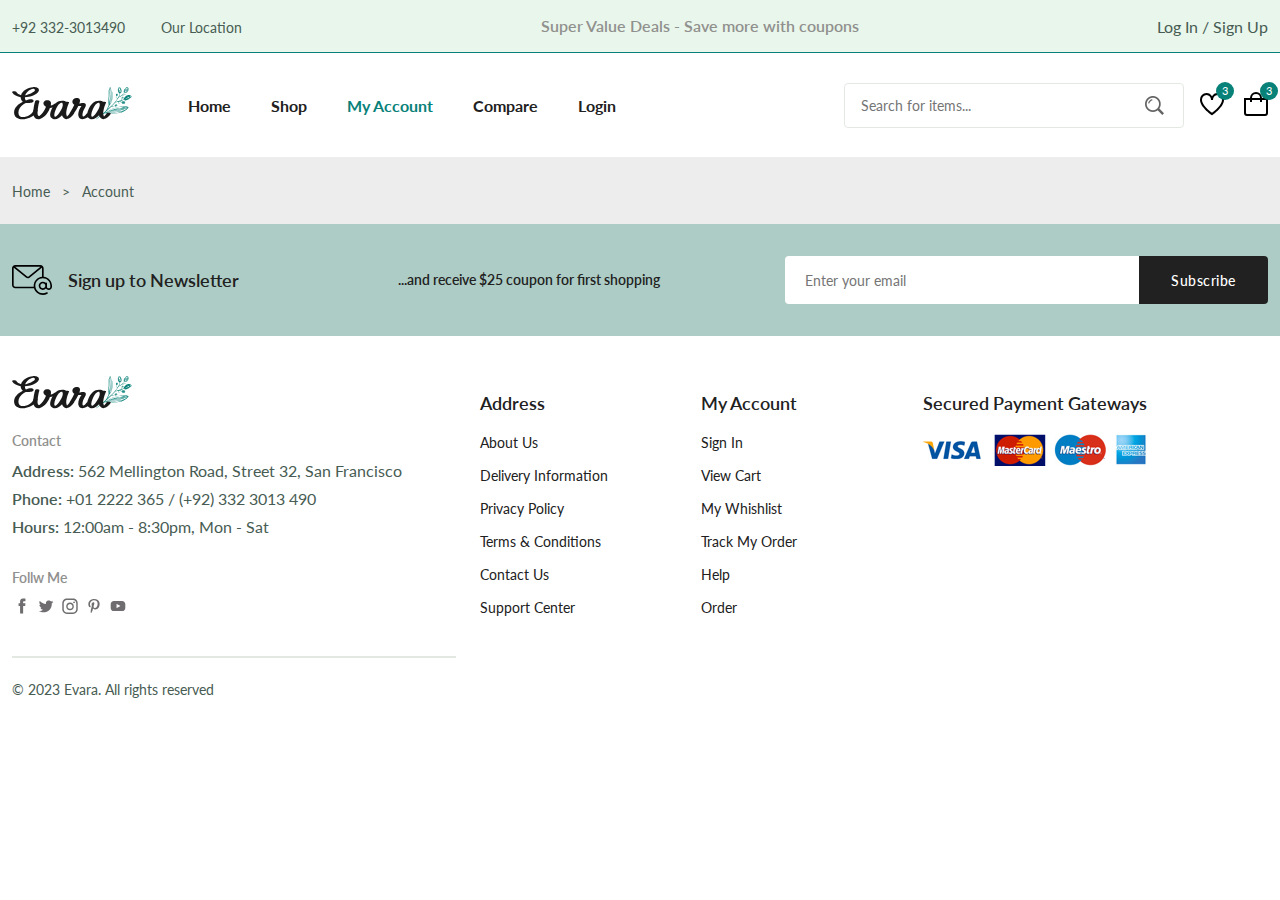
==== accounts.html @ f07fc59c "account html starting design" ====
<!DOCTYPE html>
<html lang="en">
<head>
    <meta charset="UTF-8">
    <meta name="viewport" content="width=device-width, initial-scale=1.0" />

<!--=============== FLATICON ===============-->
<link 
rel='stylesheet' 
href='https://cdn-uicons.flaticon.com/uicons-regular-straight/css/uicons-regular-straight.css' 
/>

<!--=============== SWIPER CSS ===============-->
<link
  rel="stylesheet"
  href="https://cdn.jsdelivr.net/npm/swiper@10/swiper-bundle.min.css"
/>

<!--=============== CSS ===============-->
<link rel="stylesheet" href="assets/css/styles.css" />

    <title>Document</title>
</head>
<body>
    <!--=============== HEADER ===============-->
    <header class="header">
        <div class="header__top">
            <div class="header__container container">
                <div class="header__contact">
                    <span>+92 332-3013490</span>
    
                    <span>Our Location</span>
    
                </div>
    
                <p class="header__alert-news">
                    Super Value Deals - Save more with coupons
                </p>
    
                <a href="login-register.html" class="header__top-action">
                    Log In / Sign Up
                </a>
            </div>
        </div>
    
        <nav class="nav container">
            <a href="index.html" class="nav__logo">
                <img src="assets/img/logo.svg" alt="" class="nav__logo-img">
            </a>
    
            <div class="nav__menu" id="nav-menu">
                <ul class="nav__list">
                    <li class="nav__item">
                        <a href="index.html" class="nav__link">Home</a>
                    </li>
    
                    <li class="nav__item">
                        <a href="shop.html" class="nav__link">Shop</a>
                    </li>
    
                    <li class="nav__item">
                        <a href="accounts.html" class="nav__link active-link">My Account</a>
                    </li>
    
                    <li class="nav__item">
                        <a href="compare.html" class="nav__link">Compare</a>
                    </li>
    
                    <li class="nav__item">
                        <a href="login-register.html" class="nav__link">Login</a>
                    </li>
                </ul>
    
                <div class="header__search">
                    <input 
                    type="text" 
                    placeholder="Search for items..." 
                    class="form__input"
                    />
    
                    <button class="search__btn">
                        <img src="assets/img/search.png" alt="" />
                    </button>
                </div>
            </div>
    
            <div class="header__user-actions">
                <a href="wishlist.html" class="header__action-btn">
                    <img src="assets/img/icon-heart.svg" alt="">
                    <span class="count">3</span>
                </a>
    
                <a href="cart.html" class="header__action-btn">
                    <img src="assets/img/icon-cart.svg" alt="">
                    <span class="count">3</span>
                </a>
            </div>
        </nav>
    </header>

    <!--=============== MAIN ===============-->
    <main class="main">

    <!--=============== BREADCRUMB ===============-->
    <section class="breadcrumb">
        <ul class="breadcrumb__list flex container">
            <li><a href="index.html" class="breadcrumb__link">Home</a></li>
            <li><span class="breadcrumb__link">></span></li>
            <li><span class="breadcrumb__link">Account</span></li>
        </ul>
    </section>

    <!--=============== ACCOUNTS ===============-->
    <section class="accounts"></section>

     <!--=============== NEWLETTER ===============-->
     <section class="newsletter section">
        <div class="newsletter__container container grid">
            <h3 class="newsletter__title flex">
                <img src="assets/img/icon-email.svg" 
                alt="" 
                class="newsletter__icon"
                />
                Sign up to Newsletter
            </h3>
    
            <p class="newsletter__description">
                ...and receive $25 coupon for first shopping
            </p>
    
            <form action="" class="newsletter__form">
                <input type="text" placeholder="Enter your email" 
                class="newsletter__input"
                />
                <button type="submit" class="newsletter__btn">Subscribe</button>
            </form>
        </div>
    </section> 
    </main>

     <!--=============== FOOTER ===============-->
     <footer class="footer container">
        <div class="footer__container grid">
            <div class="footer__content">
                <a href="index.html" class="footer__logo">
                    <img src="assets/img/logo.svg" alt="" class="footer__logo-img">
                </a>
    
                <h4 class="footer__subtitle">Contact</h4>
    
                <p class="footer__description">
                   <span>Address:</span> 562 Mellington Road, Street 32, San Francisco
                </p>
                
                <p class="footer__description">
                    <span>Phone:</span> +01 2222 365 / (+92) 332 3013 490
                 </p>
    
                 <p class="footer__description">
                    <span>Hours:</span> 12:00am - 8:30pm, Mon - Sat 
                 </p>
    
                 <div class="footer__social">
                    <h4 class="footer__subtitle">Follw Me</h4>
    
                    <div class="footer__social-links flex">
                        <a href="">
                            <img src="assets/img/icon-facebook.svg" 
                            alt="" 
                            class="footer__social-icon"
                            />
                        </a>
    
                        <a href="">
                            <img src="assets/img/icon-twitter.svg" 
                            alt="" 
                            class="footer__social-icon"
                            />
                        </a>
    
                        <a href="">
                            <img src="assets/img/icon-instagram.svg" 
                            alt="" 
                            class="footer__social-icon"
                            />
                        </a>
    
                        <a href="">
                            <img src="assets/img/icon-pinterest.svg" 
                            alt="" 
                            class="footer__social-icon"
                            />
                        </a>
    
                        <a href="">
                            <img src="assets/img/icon-youtube.svg" 
                            alt="" 
                            class="footer__social-icon"
                            />
                        </a>
                    </div>
                 </div>
            </div>
    
            <div class="footer__content">
                <h3 class="footer__title">Address</h3>
    
                <ul class="footer__links">
                    <li><a href="" class="footer__link">About Us</a></li>
                    <li><a href="" class="footer__link">Delivery Information</a></li>
                    <li><a href="" class="footer__link">Privacy Policy</a></li>
                    <li><a href="" class="footer__link">Terms & Conditions</a></li>
                    <li><a href="" class="footer__link">Contact Us</a></li>
                    <li><a href="" class="footer__link">Support Center</a></li>
                </ul>
            </div>
    
            <div class="footer__content">
                <h3 class="footer__title">My Account</h3>
    
                <ul class="footer__links">
                    <li><a href="" class="footer__link">Sign In</a></li>
                    <li><a href="" class="footer__link">View Cart</a></li>
                    <li><a href="" class="footer__link">My Whishlist</a></li>
                    <li><a href="" class="footer__link">Track My Order</a></li>
                    <li><a href="" class="footer__link">Help</a></li>
                    <li><a href="" class="footer__link">Order</a></li>
                </ul>
            </div>
    
            <div class="footer__content">
                <h3 class="footer__title">Secured Payment Gateways</h3>
    
                <img src="assets/img/payment-method.png" 
                alt="" 
                class="payment__img"
                />
        </div>
        
        <div class="footer__bottom">
            <p class="copyright">&copy; 2023 Evara. All rights reserved</p>
        </div>
    </footer>

    <!--=============== SWIPER JS ===============-->
<script src="https://cdn.jsdelivr.net/npm/swiper@10/swiper-bundle.min.js"></script>

<!--=============== MAIN JS ===============-->
<script src="assets/js/main.js"></script> 

</body>
</html>
---- assets/css/styles.css ----
/*=============== GOOGLE FONTS ===============*/
@import url('https://fonts.googleapis.com/css2?family=Lato:wght@400;700&family=Spartan:wght@400;500;600;700&display=swap');

/*=============== VARIABLE CSS ===============*/
:root {
    --header-height: 4rem;

   /*=============== Colors ===============*/ 
   /* Color mode HSL(hue, saturation, lightness */
   --first-color: hsl(176, 88%, 27%);
   --first-color-alt: hsl(129, 44%, 94%);
   --second-color: hsl(34, 94%, 87%);
   --title-color: hsl(0, 0%, 13%);
   --text-color: hsl(154, 13%, 32%);
   --text-color-light: hsl(60, 1%, 56%);
   --body-color: hsl(0, 0%, 100%);
   --container-color: hsl(0, 0%, 93%);
   --border-color: hsl(129, 36%, 85%);
   --border-color-alt: hsl(113, 15%, 90%);

   /*=============== font and typography ===============*/ 
   /* .5em = 8px | 1rem = 16 px ... */ 
   --body-font: 'Lato', sans-serif;
   --secont-font: 'Spartan', sans-serif;
   --big-font-size: 3.5rem;
   --h1-font-size: 2.75rem;
   --h2-font-size: 2rem;
   --h3-font-size: 1.75rem;
   --h4-font-size: 1.375rem;
   --large-font-size: 1.125rem;
   --normal-font-size: 1rem;
   --small-font-size: 0.875rem;
   --smaller-font-size: 0.75rem;
   --tiny-font-size: 0.6875rem;

   /*=============== font weight ===============*/ 
   --weight-400: 400;
   --weight-500: 500;
   --weight-600: 600;
   --weight-700: 700;


   /*=============== Transition ===============*/ 
   --transition: cubic-bezier(0, 0, 0.05, 1);
}

/* Responsive typography */
@media screen and (max-width: 1200px) {
    :root {
   --big-font-size: ;
   --h1-font-size: ;
   --h2-font-size: ;
   --h3-font-size: ;
   --h4-font-size: ;
   --large-font-size: ;
   --normal-font-size: ;
   --small-font-size: ;
   --smaller-font-size: ;
   --tiny-font-size: ;
    }
}

/*=============== Base ===============*/
* {
    margin: 0;
    padding: 0;
    box-sizing: border-box;
}

input,
textarea,
body {
    color: var(--text-color);
    font-family: var(--body-font);
    font-size: var(--normal-font-size);
    font-weight: var(--weight-400);
}

body {
    background-color: var(--body-color);
}

h1,h2,h3,h4 {
    font-family: var(--second-color);
    color: var(--title-color);
    font-weight: var(--weight-600);
}

ul {
    list-style: none;
}

a{
    text-decoration: none;
}

p {
    line-height: 1.5rem;
}

img {
    max-width: 100%;
}

button,
textarea,
input{
    background-color: transparent;
    border: none;
    outline: none;
}

table {
    width: 100%;
    border-collapse: collapse;
}

/*=============== Reusable CSS CLASSES ===============*/
.container {
    max-width: 1320px;
    margin-inline: auto;
    padding-inline: 0.75rem;
}

.grid {
    display: grid;
    gap: 1.5rem;
}

.section {
    padding-block: 2rem;
}

.section--lg {
    padding-block: 4rem;
}

.section__title {
    font-size: var(--h4-font-size);
    margin-bottom: 1.5rem;
}

.section__title span {
    color: var(--first-color);
}

.form__input {
    border: 1px solid var(--border-color-alt);
    padding-inline: 1rem;
    height: 45px;
    border-radius: 0.25rem;
    font-size: var(--small-font-size);
}

.new__price {
    color: var(--first-color);
    font-weight: var(--weight-600);
}

.old__price {
    color: var(--text-color-light);
    font-size: var(--small-font-size);
    text-decoration: line-through;
}

.form {
    row-gap: 1rem;
}

.form__group {
    grid-template-columns: repeat(2, 1fr);
    gap: 1rem;
}

.textarea {
    height: 200px;
    padding-block: 1rem;
    resize: none;
}


/*=============== HEADER & NAV ===============*/
.header__top {
    background-color: var(--first-color-alt);
    border-bottom: 1px solid var(--first-color);
    padding-block: 0.875rem;
}

.header__container {
    display: flex;
    align-items: center;
    justify-content: space-between;
}

.header__contact span:first-child {
    margin-right: 2rem;
}

.header__contact span,
.header__alert-news
.header__top-action {
    font-size: var(--small-font-size);
}


.header__alert-news {
    color: var(--text-color-light);
    font-weight: var(--weight-600);
}

.header__top-action {
    color: var(--text-color);
}

.nav,
.nav__menu,
.nav__list,
.header__user-actions {
    display: flex;
    align-items: center;
}

.nav {
 height: calc(var(--header-height) + 2.5rem);
    justify-content: space-between;
    column-gap: 1rem;
}

.nav__logo-img {
    width: 120px;
}

.nav__menu {
   flex-grow: 1;
   margin-left: 2.5rem;
}

.nav__list {
    column-gap: 2.5rem;
    margin-right: auto;
}

.nav__link {
    color: var(--title-color);
    font-weight: var(--weight-700);
    transition: all 0.2s var(--transition);
}

.header__search {
    width: 340px;
    position: relative;
}

.header__search .form__input {
   width: 100%;
}

.search__btn {
    position: absolute;
    top: 24%;
    right: 1.25rem;
    cursor: pointer;
}

.header__user-actions {
    column-gap: 1.25rem;
}

.header__action-btn {
    position: relative;
}

.header__action-btn img {
    width: 24px;
}

.header__action-btn .count {
    position: absolute;
    top: -0.625rem;
    right: -0.625rem;
    background-color: var(--first-color);
    color: var(--body-color);
    height: 18px;
    width: 18px;
    line-height: 18px;
    border-radius: 50%;
    text-align: center;
    font-size: var(--tiny-font-size);
}

/* Active link */
.active-link,
.nav__link:hover {
    color: var(--first-color);
}


/*=============== HOME ===============*/ 
.home__container {
    grid-template-columns: 5fr 7fr;
    align-items: center;
}

.home__subtitle,
.home__description {
    font-size: var(--large-font-size);
}

.home__subtitle {
    font-family: var(--second-font);
    font-weight: var(--weight-600);
    margin-bottom: 1rem;
    display: block;
}

.home__title {
    font-size: var(--h1-font-size);
    font-weight: var(--weight-700);
    line-height: 1.4;
}

.home__title span {
    color: var(--first-color);
    font-size: var(--big-font-size);
}

.home__description {
    margin-block: .5rem 2rem;
}

.home__img {
    justify-self: flex-end;
}

/*=============== BUTTONS ===============*/ 
.btn {
    display: inline-block;
    background-color: var(--first-color);
    border: 2px solid var(--first-color);
    color: var(--body-color);
    padding-inline: 1.75rem;
    height: 49px;
    line-height: 49px;
    border-radius: .25rem;
    font-family: var(--secont-font);
    font-size: var(--small-font-size);
    font-weight: var(--weight-700);
    transition: all 0.4s var(--transition);
}

.btn:hover {
    background-color: transparent;
    color: var(--first-color);
}

.btn--md,
.btn--sm {
    font-family: var(--body-font);
}

.btn--md {
    height: 45px;
    line-height: 42px;
}

.btn--sm {
    height: 40px;
    line-height: 36px;
}

.flex {
    display: flex;
    align-items: center;
    column-gap: 0.5rem;
}

/*=============== CATEGORIES ===============*/ 
.categories {
    overflow: hidden;
}

.category__item {
    text-align: center;
    border: 1px solid var(--border-color);
    padding: 0.625rem 0.625rem 1.25rem;
    border-radius: 1.25rem;
}

.category__img {
    border-radius: 0.75rem;
    margin-bottom: 1.25rem;
}

.category__title {
    color: var(--text-color);
    font-size: var(--small-font-size);
}

/* Swiper class */ 
.swiper {
    overflow: initial;
}

.swiper-button-next::after,
.swiper-button-prev::after {
    content: '';
}

.swiper-button-next,
.swiper-button-prev {
    top: -1.875rem;
    background-color: var(--first-color-alt);
    border: 1px solid var(--border-color);
    width: 30px;
    height: 30px;
    border-radius: 50%;
    color: var(--first-color);
    font-size: var(--tiny-font-size);
}

.swiper-button-prev {
    left: initial;
    right: 2.5rem;
}

.swiper-button-next {
    right: 0;
}

/*=============== PRODUCTS ===============*/
.tab__btns {
    display: flex;
    column-gap: 0.75rem;
    margin-bottom: 2rem;
} 

.tab__btn {
    background-color: var(--container-color);
    color: var(--title-color);
    padding: 1rem 1.25rem 0.875rem;
    border-radius: .25rem;
    font-family: var(--secont-font);
    font-size: var(--small-font-size);
    font-weight: var(--weight-600);
    cursor: pointer;
}

.products__container {
    grid-template-columns: repeat(4, 1fr);
}

.product__item {
    border: 1px solid var(--border-color);
    border-radius: 1.5rem;
    transition: all 0.2s var(--transition);
}

.product__banner {
    padding: 0.625rem 0.75rem 0.75rem;
}

.product__banner,
.product__images {
    position: relative;
}

.product__images {
    display: block;
    overflow: hidden;
    border-radius: 1.25rem;
}

.product__img {
    vertical-align: middle;
    transition: all 1.5s var(--transition);
}

.product__item:hover .product__img {
    transform: scale(1.1);
}

.product__img.hover {
    position: absolute;
    top: 0;
    left: 0;
}

.product__actions {
    position: absolute;
    top: 50%;
    left: 50%;
    transform: translate(-50%, -50%);
    display: flex;
    column-gap: 0.5rem;
    transition: all .2s var(--transition);
}

.action__btn {
    width: 40px;
    height: 40px;
    line-height: 42px;
    text-align: center;
    border-radius: 50%;
    background-color: var(--first-color-alt);
    border: 1px solid var(--border-color);
    color: var(--text-color);
    font-size: var(--small-font-size);
    position: relative;
}

.action__btn::before,
.action__btn::after {
    position: absolute;
    left: 50%;
    transform: translate(-50%);
    transition: all .3s cubic-bezier(0.71, 1.7, 0.77, 1.24);
}

.action__btn::before {
    content: "";
    top: -2px;
    border: .5rem solid transparent;
    border-top-color: var(--first-color);
}

.action__btn::after {
    content: attr(aria-label);
    bottom: 100%;
    background-color: var(--first-color);
    color: var(--body-color);
    font-size: var(--tiny-font-size);
    white-space: nowrap;
    padding-inline: 0.625rem;
    border-radius: 0.25rem;
    line-height: 2.58;
}

.product__badge {
    position: absolute;
    left: 1.25rem;
    top: 1.25rem;
    background-color: var(--first-color);
    color: var(--body-color);
    padding: 0.25rem 0.625rem;
    border-radius: 2.5rem;
    font-size: var(--tiny-font-size);
}

.product__badge.light-pink {
    background-color: hsl(341, 100%, 73%);
}

.product__badge.light-green {
    background-color: hsl(155, 20%, 67%);
}

.product__badge.light-orange {
    background-color: hsl(24, 100%, 73%);
}

.product__badge.light-blue {
    background-color: hsl(202, 53%, 76%);
}

.product__content {
    padding: 0 1.25rem 1.125rem;
    position: relative;
}

.products__category {
    color: var(--text-color-light);
    font-size: var(--smaller-font-size);
}

.product__title {
    font-size: var(--normal-font-size);
    margin-block: 0.75rem 0.5rem;
}

.product__rating {
    color: hsl(42, 100%, 50%);
    font-size: var(--smaller-font-size);
    margin-bottom: 0.75rem;
}

.product__price .new__price {
    font-size: var(--large-font-size);
}

.cart__btn {
    position: absolute;
    bottom: 1.6rem;
    right: 1.25rem;
}

/* Active Tab */
.tab__btn.active-tab {
    color: var(--first-color);
    background-color: var(--second-color);
}

.tab__item:not(.active-tab) {
    display: none;
}

/* Product Hover */
.product__img.hover,
.product__actions,
.action__btn::before,
.action__btn::after,
.product__item:hover .product__img.default {
    opacity: 0;
}

.product__item:hover {
    box-shadow: 0 0 10px hsla(0, 0%, 0%, 0.1);
}

.product__item:hover .product__img.hover,
.product__item:hover .product__actions,
.action__btn:hover::before,
.action__btn:hover::after {
    opacity: 1;
}

.action__btn:hover::before,
.action__btn:hover::after {
    transform: translate(-50%) translateY(-0.5rem);
}

.action__btn:hover {
    background-color: var(--first-color);
    border-color: var(--first-color);
    color: var(--body-color);
}

/*=============== DEALS ===============*/
.deals__container {
    grid-template-columns: repeat(2, 1fr);
}

.deals__item:nth-child(1) {
    background-image: url(../img/deals-1.jpg);
}

.deals__item:nth-child(2) {
    background-image: url(../img/deals-2.png);
}

.deals__item {
    padding: 1rem;
    background-size: cover;
    background-position: center;
    display: flex;
    flex-direction: column;
    row-gap: 1.5rem;
}

.deals__brand {
    color: var(--first-color);
    font-size: var(--h3-font-size);
    margin-bottom: .25rem;
}

.deal__category {
    font-family: var(--secont-font);
    font-size: var(--small-font-size);
}

.deals__title {
    max-width: 240px;
    font-size: var(--large-font-size);
    font-weight: var(--weight-400);
    line-height: 1.3;
}

.deals__price .new__price,
.deals__price .old__price {
    font-size: var(--large-font-size);
}

.deals__price .new__price {
    color: hsl(352, 100%, 60%);
}

.deals__countdown-text {
    margin-bottom: 0.25rem;
}

.countdown {
    display: flex;
    column-gap: 1rem;
}

.countdown__amount {
    position: relative;
}

.countdown__amount::after {
    content: ':';
    color: var(--title-color);
    font-size: var(--large-font-size);
    position: absolute;
    right: -25%;
    top: 20%;
}

.countdown__period {
    background-color: var(--first-color);
    color: var(--body-color);
    width: 60px;
    height: 50px;
    line-height: 50px;
    text-align: center;
    border-radius: .25rem;
    font-size: var(--large-font-size);
    font-weight: var(--weight-600);
    margin-bottom: .5rem;
}

.unit {
    font-size: var(--small-font-size);
    text-align: center;
    display: block;
}

.deals__btn.btn {
    background-color: transparent;
    color: var(--first-color);
}

/*=============== NEW ARRIVAL ===============*/
.new__arrivals {
    overflow: hidden;
}

/*=============== SHOWCASE ===============*/
.showcase__container {
    grid-template-columns: repeat(4, 1fr);
}

.showcase__wrapper .section__title {
    font-size: var(--normal-font-size);
    border-bottom: 1px solid var(--border-color-alt);
    padding-bottom: .75rem;
    margin-bottom: 2rem;
    position: relative;
}

.showcase__wrapper .section__title::before {
    content: '';
    position: absolute;
    left: 0;
    bottom: -1.3px;
    width: 50px;
    height: 2px;
    background-color: var(--first-color);
}

.showcase__item {
    display: flex;
    align-items: center;
    column-gap: 1.5rem;
}

.showcase__item:not(:last-child) {
    margin-bottom: 1.5rem;
}

.showcase__img {
    width: 86px;
}

.showcase__content {
    width: calc(100% - 110px);
}

.showcase__title {
    font-size: var(--small-font-size);
    font-weight: var(--weight-500);
    white-space: nowrap;
    overflow: hidden;
    text-overflow: ellipsis;
    margin-bottom: 0.5rem;
}

/*=============== NEWSLETTER ===============*/
.newsletter {
    background-color: hsl(166, 23%, 74%);
}

.home__newsletter {
    margin-top: 2rem;
}

.newsletter__container {
    grid-template-columns: repeat(2, 3.5fr) 5fr;
    align-items: center;
    column-gap: 3rem;
}

.newsletter__title {
    column-gap: 1rem;
    font-size: var(--large-font-size);
}

.newsletter__icon {
    width: 40px;
}

.newsletter__description {
    color: var(--title-color);
    font-family: var(--second-font);
    font-size: var(--small-font-size);
    font-weight: var(--weight-600);
}

.newsletter__form {
    display: flex;
}

.newsletter__input,
.newsletter__btn {
    font-size: var(--small-font-size);
}

.newsletter__input {
    background-color: var(--body-color);
    padding-inline: 1.25rem;
    width: 100%;
    height: 48px;
    border-radius: 0.25rem 0 0 0.25rem;
}

.newsletter__btn {
    background-color: var(--title-color);
    color: var(--body-color);
    padding-inline: 2rem;
    border-radius: 0 0.25rem 0.25rem 0;
    font-family: var(--second-font);
    font-weight: var(--weight-500);
    letter-spacing: 0.5px;
    cursor: pointer;
    transition: all 0.3s var(--transition);
}

.newsletter__btn:hover {
    background-color: var(--first-color);
}


/*=============== FOOTER ===============*/
.footer__container {
    grid-template-columns: 4.5fr repeat(2, 2fr) 3.5fr;
    padding-block: 2.5rem;
}

.footer__logo-img {
    width: 120px;
}

.footer__subtitle {
    color: var(--text-color-light);
    font-size: var(--small-font-size);
    margin-block: 1.25rem 0.625rem;
}

.footer__description {
    margin-bottom: 0.25rem;
}

.footer__description span {
    font-weight: var(--weight-600);
}

.footer__social .footer__subtitle {
    margin-top: 1.875rem;
}

.footer__social-links {
    column-gap: 0.25rem;
}

.footer__social-icon {
    width: 20px;
    opacity: 0.7;
}

.footer__title {
    font-size: var(--large-font-size);
    margin-block: 1rem 1.25rem;
}

.footer__link {
    color: var(--title-color);
    font-size: var(--small-font-size);
    margin-bottom: 1rem;
    display: block;
    transition: all 0.3s var(--transition);
}

.footer__link:hover {
    color: var(--first-color);
    margin-left: 0.25rem;
}

.footer__bottom{
    display: flex;
    justify-content: space-between;
    padding-block: 1.25rem;
    border-top: 2px solid var(--border-color-alt);
}

.copyright {
    color: var(--normal-font-size);
    font-size: var(--small-font-size);
}

/*=============== BREADCRUMBS ===============*/
.breadcrumb {
    background-color: var(--container-color);
    padding-block: 1.5rem;
}

.breadcrumb__list {
    column-gap: 0.75rem;
}

.breadcrumb__link {
    color: var(--text-color);
    font-size: var(--small-font-size);
}

/*=============== SHOP ===============*/
.total__products {
    margin-bottom: 2.5rem;
}

.total__products span {
    color: var(--first-color);
    font-weight: var(--weight-600);
}

.pagination {
    display: flex;
    column-gap: 0.625rem;
    margin-top: 2.75rem;
}

.pagination__link {
    display: inline-block;
    width: 34px;
    height: 34px;
    line-height: 34px;
    text-align: center;
    border-radius: 1.25rem;
    color: var(--text-color);
    font-size: var(--small-font-size);
    font-weight: var(--weight-700);
    transition: all 0.15s var(--transition);
}

.pagination__link.active,
.pagination__link:hover {
    background-color: var(--first-color);
    color: var(--body-color);
}

.pagination__link.icon {
    border-top-right-radius: 50%;
    border-bottom-right-radius: 50%;
}

/*=============== DETAILS ===============*/
.details__container {
    grid-template-columns: 5.5fr 6.5fr;
}

.details__img {
    margin-bottom: 0.5rem;
}

.details__small-images {
    grid-template-columns: repeat(4, 1fr);
    column-gap: 0.625rem;
}

.details__small-img {
    cursor: pointer;
}

.details__title {
    font-size: var(--h2-font-size);
}

.details__brand {
    font-size: var(--small-font-size);
    margin-block: 1rem;
}

.details__brand span {
    color: var(--first-color);
}

.details__price {
    border-top: 1px solid var(--border-color-alt);
    border-bottom: 1px solid var(--border-color-alt);
    padding-block: 1rem;
    column-gap: 1rem;
}

.details__price .new__price {
    font-size: var(--h2-font-size);
}

.details__price .old__price {
    font-size: var(--normal-font-size);
    font-weight: var(--weight-500);
}

.short__description {
    margin-block: 1rem 2rem;
}

.list__item,
.meta__list {
    font-size: var(--small-font-size);
    margin-bottom: 0.75rem;
}

.details__color,
.details__size {
    column-gap: 0.75rem;
}

.details__color {
    margin-block: 2rem 1.5rem;
}

.details__size {
    margin-bottom: 2.5rem;
}

.details__color-title,
.details__size-title {
    font-size: var(--small-font-size);
    font-weight: var(--weight-600);
}

.color__list,
.size__list {
    display: flex;
    column-gap: 0.25rem;
}

.color__link {
    width: 26px;
    height: 26px;
    border-radius: 50%;
    display: block;
}

.size__link {
    border: 1px solid var(--border-color-alt);
    padding: 0.375rem 0.75rem 0.5rem;
    color: var(--text-color);
    font-size: var(--small-font-size);
}

.size-active {
    background-color: var(--first-color);
    color: var(--body-color);
}

.details__action {
    display: flex;
    column-gap: 0.375rem;
    margin-bottom: 3.25rem;
}

.quantity,
.details__action-btn {
    border: 1px solid var(--border-color-alt);
    font-size: var(--small-font-size);
}

.quantity {
    max-width: 80px;
    padding-block: 0.5rem;
    padding-inline: 1rem 0.5rem;
    border-radius: 0.25rem;
}

.details__action-btn {
    color: var(--text-color);
    line-height: 40px;
    padding-inline: 0.75rem;
}

.details__meta {
    border-top: 1px solid var(--border-color-alt);
    padding-top: 1rem;
}

/*=============== DETAILS INFO & REVIEWS ===============*/
.detail__tabs {
    display: flex;
    column-gap: 1.75rem;
    margin-bottom: 3rem;
}

.detail__tab {
    font-family: var(--secont-font);
    font-size: var(--large-font-size);
    font-weight: var(--weight-600);
    cursor: pointer;
}

.detail__tab.active-tab {
    color: var(--first-color);
}

.details__tab-content:not(.active-tab) {
    display: none;
}

.info__table tr th,
.info__table tr td {
    border: 1px solid var(--border-color-alt);
    padding: 0.625rem 1.25rem;
}

.info__table tr th {
    font-weight: var(--weight-500);
    text-align: left;
}

.info__table tr td {
    color: var(--text-color-light);
}

.reviews__container {
    padding-bottom: 3rem;
    row-gap: 1.25rem;
}

.review__single {
    border-bottom: 1px solid var(--border-color-alt);
    padding-bottom: 1.25rem;
    display: flex;
    align-items: flex-start;
    column-gap: 1.5rem;
}

.review__single:last-child {
    padding-bottom: 3rem;
}

.review__img {
    width: 70px;
    border-radius: 50%;
    margin-bottom: 0.5rem;
}

.review__title {
    font-size: var(--tiny-font-size);
}

.review__data {
    width: calc(100% - 94px);
}

.review__description {
    margin-bottom: 0.5rem;
}

.review__rating {
    color: hsl(42, 100%, 50%);
    margin-bottom: 0.25rem;
}

.review_rating,
.review__date {
    font-size: var(--small-font-size);
}

.review__form-title {
    font-size: var(--large-font-size);
    margin-bottom: 1rem;
}

.rate__product {
    margin-bottom: 2rem;
}

/*=============== CART ===============*/
.table__container {
    overflow-x: auto;
}

.table {
    table-layout: fixed;
    margin-bottom: 2rem;
}

.table tr {
    border-top: 1px solid var(--border-color-alt);
}

.table tr:last-child {
    border-bottom: 1px solid var(--border-color-alt);
}

.table tr th:nth-child(1),
.table tr td:nth-child(1) {
    width: 216px;
}

.table tr th:nth-child(2),
.table tr td:nth-child(2) {
    width: 400px;
}

.table tr th:nth-child(3),
.table tr td:nth-child(3) {
    width: 108px;
}

.table tr th:nth-child(4),
.table tr td:nth-child(4) {
    width: 220px;
}

.table tr th:nth-child(5),
.table tr td:nth-child(5) {
    width: 200px;
}

.table tr th:nth-child(6),
.table tr td:nth-child(6) {
    width: 152px;
}

.table__img {
    width: 80px;
}

.table tr th,
.table tr td {
    padding: 0.5rem;
    text-align: center;
}

.table__title,
.table__description,
.table__price,
.table__subtotal,
.table__trash,
.table__stock {
    font-size: var(--small-font-size);
}

.table__title,
.table__stock {
    color: var(--first-color);
}

.table__description {
    max-width: 250px;
    margin-inline: auto;
}

.table__trash {
    color: var(--text-color-light);
}

.cart__actions {
    display: flex;
    justify-content: flex-end;
    gap: 0.75rem;
    margin-top: 1.5rem;
}

.divider {
    position: relative;
    text-align: center;
    margin-block: 3rem;
}

.divider::before {
    content: "";
    position: absolute;
    top: 50%;
    left: 0;
    width: 100%;
    border-top: 2px solid var(--border-color-alt);
}

.divider i {
    color: var(--text-color-light);
    background-color: var(--body-color);
    font-size: 1.25rem;
    padding-inline: 1.25rem;
    position: relative;
    z-index: 10;
}

.cart__group {
    grid-template-columns: repeat(2, 1fr);
    align-items: flex-start;
}

.cart__shipping .section__title,
.cart__coupon .section__title,
.cart__total .section__title {
    font-size: var(--large-font-size);
    margin-bottom: 1rem;
}

.cart__coupon {
    margin-top: 3rem;
}

.coupon__form .form__group {
    align-items: center;
}

.cart__total {
    border: 1px solid var(--border-color-alt);
    border-radius: 0.25rem;
    padding: 1.75rem;
}

.cart__total-table {
    margin-bottom: 1rem;
}

.cart__total tr td {
    border: 1px solid var(--border-color-alt);
    padding: 0.75rem 0.5rem;
    width: 50%;
}

.cart__total-title {
    font-size: var(--small-font-size);
}

.cart__total-price {
    color: var(--first-color);
    font-size: var(--weight-700);
}

.cart__total .btn {
    display: inline-flex;
}

/*=============== CART OTHERS ===============*/

/*=============== WISHLIST ===============*/

/*=============== CHECKOUT ===============*/
.checkout__container{
    grid-template-columns: repeat(2, 1fr);
}

.checkout__group:nth-child(2) {
    border: 1px solid var(--border-color-alt);
    padding: 2rem;
    border-radius: 0.5rem;
}

.checkout__group .section__title {
    font-size: var(--large-font-size);
}

.checkout__title {
    font-size: var(--small-font-size);
}

.order__table tr th,
.order__table tr td {
    border: 1px solid var(--border-color-alt);
    padding: 0.5rem;
    text-align: center;
}

.order__table tr th {
    color: var(--title-color);
    font-size: var(--small-font-size);
}

.order__img {
    width: 80px;
}

.table__quantity,
.order__subtitle {
    font-size: var(--small-font-size);
}

.order__grand-total {
    color: var(--first-color);
    font-size: var(--large-font-size);
    font-weight: var(--weight-700);
}

.payment__methods {
    margin-block: 2.5rem 2.75rem;
}

.payment__title {
    margin-bottom: 1.5rem;
}

.payment__option {
    margin-bottom: 1rem;
}

.payment__input {
    accent-color: var(--first-color);
}

.payment__label {
    font-size: var(--small-font-size);
}

/*=============== COMPARE ===============*/
.compare__table tr th,
.compare__table tr td {
    padding: 0.5rem;
    border: 1px solid var(--border-color-alt);
}

.compare__table tr th {
    color: var(--text-color-light);
    font-size: var(--small-font-size);
}

.compare__table tr td {
    text-align: center;
}

.compare__colors {
    justify-content: center;
}

.table__weight,
.table__dimension {
    font-size: var(--small-font-size);
}

/*=============== LOGIN & REGISTER ===============*/
.login-register__container {
    grid-template-columns: repeat(2, 1fr);
    align-items: flex-start;
}

.login,
.register {
    border: 1px solid var(--border-color-alt);
    padding: 2rem;
    border-radius: 0.5rem;
}

/*=============== ACCOUNTS ===============*/

/*=============== BREAKPOINTS ===============*/
/* FOR Large Devices */
@media screen and (max-width: 1400px) {

}

@media screen and (max-width: 1200px) {
    
}

/* FOR Medium Devices */
@media screen and (max-width: 992px) {

}

@media screen and (max-width: 768px) {

}

/* FOR Small Devices */
@media screen and (max-width: 640px) {
    
}
    :root {
       --big-font-size:
       --h1-font-size: 
       --h2-font-size: 
       --h3-font-size: 
       --h4-font-size: 
       --large-font-size: 
       --normal-font-size:
       --small-font-size:
       --smaller-font-size:
       --tiny-font-size:    
    }
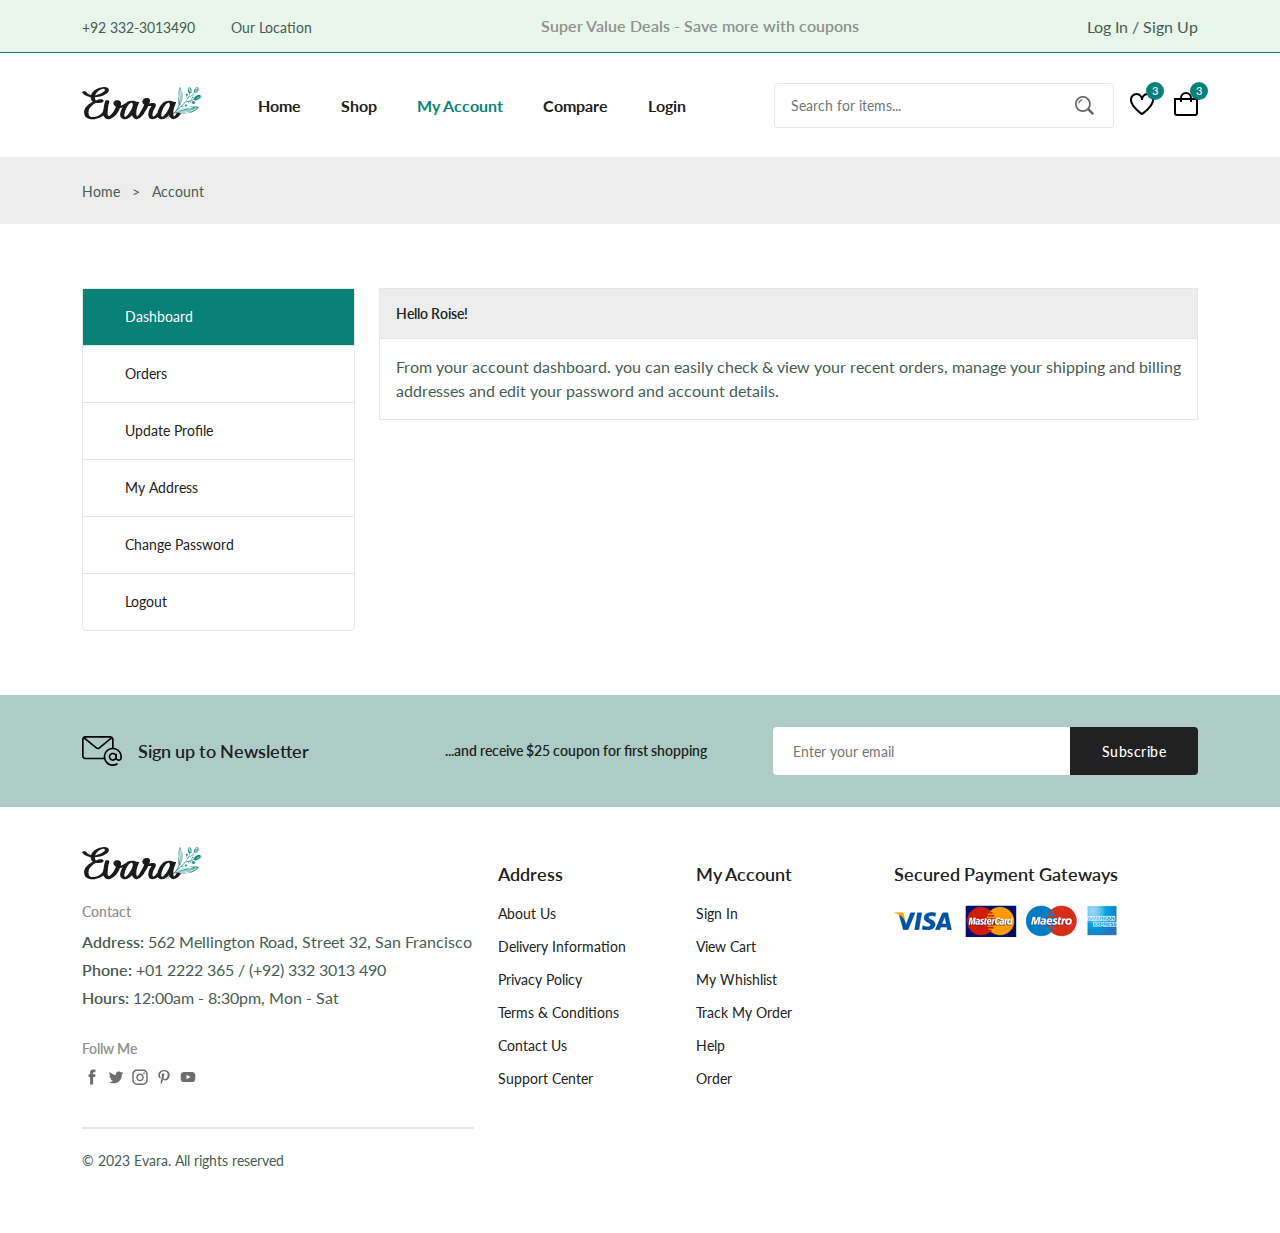
==== commit 9672851a: "complete style home till login page create" ====
--- a/accounts.html
+++ b/accounts.html
@@ -111,7 +111,147 @@
     </section>
 
     <!--=============== ACCOUNTS ===============-->
-    <section class="accounts"></section>
+    <section class="accounts section--lg">
+        <div class="accounts__container container grid">
+            <div class="account__tabs">
+                <p class="account__tab active-tab" data-target="#dashboard">
+                    <i class="fi fi-rs-settings-sliders"></i> Dashboard
+                </p>
+
+                <p class="account__tab" data-target="#orders">
+                    <i class="fi fi-rs-shopping-bag"></i> Orders
+                </p>
+
+                <p class="account__tab" data-target="#update-profile">
+                    <i class="fi fi-rs-user"></i> Update Profile
+                </p>
+
+                <p class="account__tab" data-target="#address">
+                    <i class="fi fi-rs-marker"></i> My Address
+                </p>
+
+                <p class="account__tab" data-target="#change-password">
+                    <i class="fi fi-rs-user"></i> Change Password
+                </p>
+
+                <p class="account__tab">
+                    <i class="fi fi-rs-exit"></i> Logout
+                </p>
+            </div>
+
+            <div class="tabs__content">
+                <div class="tab__content active-tab" content id="dashboard">
+                    <h3 class="tab__header">Hello Roise!</h3>
+
+                    <div class="tab__body">
+                        <p class="tab__description">
+                            From your account dashboard. you can easily check & view your recent orders, 
+                            manage your shipping and billing addresses and edit your password and account 
+                            details.
+                        </p>
+                    </div>
+                </div>
+
+                <div class="tab__content" content id="orders">
+                    <h3 class="tab__header">Your Orders</h3>
+
+                    <div class="tab__body">
+                        <table class="placed__order-table">
+                            <tr>
+                                <th>Orders</th>
+                                <th>Date</th>
+                                <th>Status</th>
+                                <th>Total</th>
+                                <th>Actions</th>
+                            </tr>
+
+                            <tr>
+                                <td>#1357</td>
+                                <td>March 25, 2020</td>
+                                <td>Processing</td>
+                                <td>$125.00</td>
+                                <td><a href="#" class="view__order">View</a></td>
+                            </tr>
+
+                            <tr>
+                                <td>#2468</td>
+                                <td>June 29, 2020</td>
+                                <td>Completed</td>
+                                <td>$364.00</td>
+                                <td><a href="#" class="view__order">View</a></td>
+                            </tr>
+
+                            <tr>
+                                <td>#2366</td>
+                                <td>August 02, 2020</td>
+                                <td>Completed</td>
+                                <td>$280.00</td>
+                                <td><a href="#" class="view__order">View</a></td>
+                            </tr>
+                        </table>
+                    </div>
+                </div>
+
+                <div class="tab__content" content id="update-profile">
+                    <h3 class="tab__header">Update Profile</h3>
+
+                    <div class="tab__body">
+                        <form action="" class="form grid">
+                            <input type="text" placeholder="Username" 
+                            class="form__input"
+                            />
+
+                            <div class="form__btn">
+                                <button class="btn btn--md">Save</button>
+                            </div>
+                        </form>
+                    </div>
+                </div>
+
+                <div class="tab__content" content id="address">
+                    <h3 class="tab__header">Shipping Address</h3>
+
+                    <div class="tab__body">
+                        <address class="address">
+                            3522 Interstate <br /> 
+                            75 Business Spur, <br /> 
+                            Sault Ste. <br />
+                            Marie, MI 49783
+                        </address>
+                        <p class="city">New York</p>
+                        <a href="" class="edit">Edit</a>
+                    </div>
+                </div>
+
+                <div class="tab__content" content id="change-password">
+                    <h3 class="tab__header">Change Password</h3>
+
+                    <div class="tab__body">
+                        <form action="" class="form grid">
+                            <input type="password" 
+                            placeholder="Current Password" 
+                            class="form__input"
+                            />
+
+                            <input type="password" 
+                            placeholder="New Password" 
+                            class="form__input"
+                            />
+
+                            <input type="password" 
+                            placeholder="Confirm Password" 
+                            class="form__input"
+                            />
+
+                            <div class="form__btn">
+                                <button class="btn btn--md">Save</button>
+                            </div>
+                        </form>
+                    </div>
+                </div>
+            </div>
+        </div>
+    </section>
 
      <!--=============== NEWLETTER ===============-->
      <section class="newsletter section">
--- a/assets/css/styles.css
+++ b/assets/css/styles.css
@@ -47,16 +47,16 @@
 /* Responsive typography */
 @media screen and (max-width: 1200px) {
     :root {
-   --big-font-size: ;
-   --h1-font-size: ;
-   --h2-font-size: ;
-   --h3-font-size: ;
-   --h4-font-size: ;
-   --large-font-size: ;
-   --normal-font-size: ;
-   --small-font-size: ;
-   --smaller-font-size: ;
-   --tiny-font-size: ;
+   --big-font-size: 2.25rem;
+   --h1-font-size: 2rem;
+   --h2-font-size: 1.375rem;
+   --h3-font-size: 1.25rem;
+   --h4-font-size: 1.125rem;
+   --large-font-size: 1rem;
+   --normal-font-size: 0.9375rem;
+   --small-font-size: 0.8125rem;
+   --smaller-font-size: 0.6875rem;
+   --tiny-font-size: 0.625rem;
     }
 }
 
@@ -288,6 +288,11 @@
     font-size: var(--tiny-font-size);
 }
 
+.nav__menu-top,
+.nav__toggle {
+    display: none;
+}
+
 /* Active link */
 .active-link,
 .nav__link:hover {
@@ -813,6 +818,7 @@
     font-family: var(--second-font);
     font-size: var(--small-font-size);
     font-weight: var(--weight-600);
+    text-align: center;
 }
 
 .newsletter__form {
@@ -1463,15 +1469,244 @@
 }
 
 /*=============== ACCOUNTS ===============*/
+.accounts__container {
+    grid-template-columns: 4fr 8fr;
+}
+
+.account__tabs {
+    border: 1px solid var(--border-color-alt);
+    border-radius: 0.25rem;
+}
+
+.account__tab {
+    padding: 1rem 2rem;
+    color: var(--title-color);
+    font-size: var(--small-font-size);
+    display: flex;
+    align-items: center;
+    column-gap: 0.625rem;
+    cursor: pointer;
+}
+
+.account__tab.active-tab {
+    background-color: var(--first-color);
+    color: var(--body-color);
+}
+
+.account__tab:not(:last-child) {
+    border-bottom: 1px solid var(--border-color-alt);
+}
+
+.tab__content:not(.active-tab) {
+    display: none;
+}
+
+.tab__content {
+    border: 1px solid var(--border-color-alt);
+}
+
+.tab__header {
+    background-color: var(--container-color);
+    border-bottom: 1px solid var(--border-color-alt);
+    padding: 1rem;
+    font-size: var(--small-font-size);
+}
+
+.tab__body {
+    padding: 1rem;
+}
+
+.placed__order-table tr th {
+    color: var(--title-color);
+    text-align: left;
+}
+
+.placed__order-table tr th,
+.placed__order-table tr td {
+    border: 1px solid var(--border-color-alt);
+    padding: 0.5rem;
+    font-size: var(--small-font-size);
+}
+
+.view__order,
+.edit {
+    color: var(--first-color);
+}
+
+.address {
+    font-style: normal;
+    font-size: var(--small-font-size);
+    line-height: 1.5rem;
+}
+
+.city {
+    margin-bottom: 0.25rem;
+}
+
+.edit {
+    font-size: var(--small-font-size);
+}
 
 /*=============== BREAKPOINTS ===============*/
 /* FOR Large Devices */
 @media screen and (max-width: 1400px) {
-
+    .container {
+        max-width: 1140px;
+    }
+    
+    .products__container,
+    .showcase__container {
+        grid-template-columns: repeat(3, 1fr);
+    }
+
+    .accounts__container {
+        grid-template-columns: 3fr 9fr;
+    }
 }
 
 @media screen and (max-width: 1200px) {
-    
+    .container {
+        max-width: 960px;
+    }
+
+    .header__top {
+        display: none;
+    }
+
+    .nav {
+        height: calc(var(--header-height)+1.5rem);
+    }
+
+    .nav__logo-img {
+        width: 116px;
+    }
+
+    .nav__menu {
+        position: fixed;
+        right: -100%;
+        top: 0;
+        max-width: 400px;
+        width: 100%;
+        height: 100%;
+        padding: 1.25rem 2rem;
+        background-color: var(--body-color);
+        z-index: 100;
+        flex-direction: column;
+        align-items: flex-start;
+        row-gap: 2rem;
+        box-shadow: 0 0 15px hsla(0, 0%, 0%, 0.1);
+    }
+
+    .nav__list {
+        order: 1;
+        flex-direction: column;
+        align-items: flex-start;
+        row-gap: 1.5rem;
+    }
+
+    .nav__link {
+        font-size: var(--large-font-size);
+    }
+
+    .header__search .form__input {
+        border-color: var(--first-color);
+    }
+
+    .nav__menu-top,
+    .nav__toggle {
+        display: flex;
+    }
+
+    .nav__menu-top {
+        align-items: center;
+        justify-content: space-between;
+        width: 100%;
+        margin-bottom: 1.25rem;
+    }
+
+    .nav__menu-logo img {
+        width: 100px;
+    }
+
+    .nav__close {
+        font-size: var(--h2-font-size);
+        line-height: 1rem;
+    }
+
+    .header__action-btn img {
+        width: 21px;
+    }
+
+    .home__container {
+        grid-template-columns: 5.5fr 6.5fr;
+    }
+
+    .countdown {
+        column-gap: 1rem;
+    }
+
+    .countdown__period {
+        width: 36px;
+        height: 36px;
+        line-height: 36px;
+    }
+
+    .countdown__amount::after {
+        right: -30%;
+        top: 14%;
+    }
+
+    .swiper-button-next,
+    .swiper-button-prev {
+        top: -28px;
+        width: 26px;
+        height: 36px;
+    }
+
+    .swiper-button-prev {
+        right: 36px;
+    }
+
+    .account__tab {
+        padding: 0.75rem 1rem;
+    }
+
+    .checkout__group:nth-child(2) {
+        padding: 1.5rem;
+    }
+
+    .details__brand {
+        margin-block: 0.75rem;
+    }
+
+    .details__price {
+        padding-block: 0.75rem;
+    }
+
+    .short__description {
+        margin-bottom: 1.5rem;
+    }
+
+    .details__color {
+        margin-block: 1.75rem 1.25rem;
+    }
+
+    .details__size {
+        margin-bottom: 2.25rem;
+    }
+
+    .color__link {
+        width: 22px;
+        height: 22px;
+    }
+
+    .size__link {
+        padding: 0.375rem 0.625rem;
+    }
+
+    .details__action {
+        margin-bottom: 2.75rem;
+    }
 }
 
 /* FOR Medium Devices */
@@ -1484,19 +1719,12 @@
 }
 
 /* FOR Small Devices */
-@media screen and (max-width: 640px) {
+@media screen and (max-width: 576px) {
     
 }
-    :root {
-       --big-font-size:
-       --h1-font-size: 
-       --h2-font-size: 
-       --h3-font-size: 
-       --h4-font-size: 
-       --large-font-size: 
-       --normal-font-size:
-       --small-font-size:
-       --smaller-font-size:
-       --tiny-font-size:    
-    }
-
+
+@media screen and (max-width: 350px) {
+    
+}
+    
+
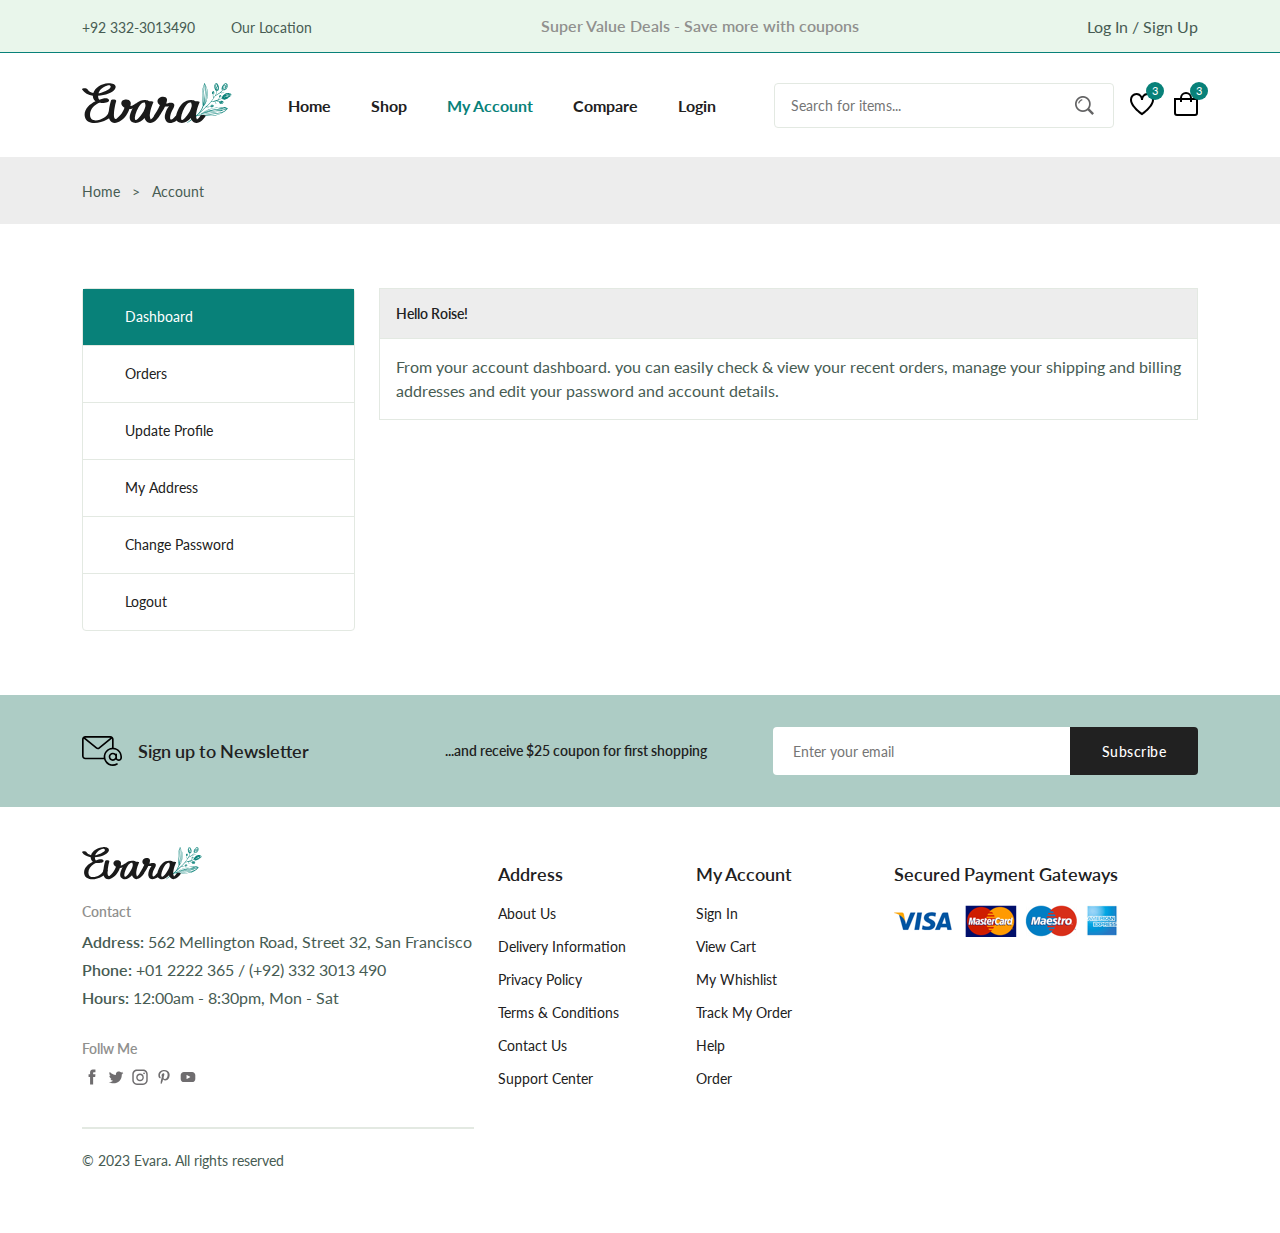
==== commit 63e22d12: "ckect it out" ====
--- a/accounts.html
+++ b/accounts.html
@@ -19,7 +19,7 @@
 <!--=============== CSS ===============-->
 <link rel="stylesheet" href="assets/css/styles.css" />
 
-    <title>Document</title>
+    <title>E-commerce website</title>
 </head>
 <body>
     <!--=============== HEADER ===============-->
--- a/assets/css/styles.css
+++ b/assets/css/styles.css
@@ -221,13 +221,13 @@
 }
 
 .nav {
- height: calc(var(--header-height) + 2.5rem);
+    height: calc(var(--header-height) + 2.5rem);
     justify-content: space-between;
     column-gap: 1rem;
 }
 
 .nav__logo-img {
-    width: 120px;
+    width: 150px;
 }
 
 .nav__menu {
@@ -435,7 +435,8 @@
 /*=============== PRODUCTS ===============*/
 .tab__btns {
     display: flex;
-    column-gap: 0.75rem;
+    flex-wrap: wrap;
+    gap: 0.75rem;
     margin-bottom: 2rem;
 } 
 
@@ -1283,6 +1284,7 @@
 .cart__actions {
     display: flex;
     justify-content: flex-end;
+    flex-wrap: wrap;
     gap: 0.75rem;
     margin-top: 1.5rem;
 }
@@ -1595,6 +1597,11 @@
         align-items: flex-start;
         row-gap: 2rem;
         box-shadow: 0 0 15px hsla(0, 0%, 0%, 0.1);
+        transition: all 0.25s var(--transition);
+    }
+
+    .show-menu {
+        right: 0;
     }
 
     .nav__list {
@@ -1711,20 +1718,215 @@
 
 /* FOR Medium Devices */
 @media screen and (max-width: 992px) {
-
+    .container {
+        max-width: 740px;
+    }
+
+    .home__container,
+    .deals__container,
+    .checkout__container,
+    .newsletter__container,
+    .accounts__container,
+    .cart__group {
+        grid-template-columns: 1fr;
+    }
+
+    .cart__group {
+        row-gap: 2.75rem;
+    }
+
+    .newsletter__description {
+        display: none;
+    }
+
+    .products__container,
+    .showcase__container,
+    .footer__container,
+    .deals__container {
+        grid-template-columns: repeat(2, 1fr);
+    }
+
+    .home__img {
+        justify-self: center;
+    }
+
+    .btn {
+        height: 45px;
+        line-height: 45px;
+    }
+
+    .btn--md {
+        height: 42px;
+        line-height: 39px;
+    }
+
+    .btn--sm {
+        height: 38px;
+        line-height: 35px;
+    }
+
+    .login,
+    .register {
+        padding: 1.25rem;
+    }
+
+    .table tr th:nth-child(1),
+    .table tr td:nth-child(1) {
+    width: 140px;
+   }
+
+   .table tr th:nth-child(2),
+   .table tr td:nth-child(2) {
+    width: 330px;
+   }
+
+   .table tr th:nth-child(3),
+   .table tr td:nth-child(3) {
+    width: 80px;
+   }
+
+   .table tr th:nth-child(4),
+   .table tr td:nth-child(4) {
+    width: 160px;
+   }
+
+   .table tr th:nth-child(5),
+   .table tr td:nth-child(5) {
+    width: 160px;
+   }
+
+   .table tr th:nth-child(6),
+   .table tr td:nth-child(6) {
+    width: 100px;
+   }
 }
 
 @media screen and (max-width: 768px) {
-
+    .container {
+        max-width: 540px;
+    }
+
+    .products__container,
+    .showcase__container,
+    .footer__container,
+    .login-register__container,
+    .details__container {
+        grid-template-columns: 100%;
+    }
+
+    .tab__header,
+    .tab__body {
+        padding: 0.75rem;
+    }
+    
+    .compare__table tr td {
+        display: block;
+    }
 }
 
 /* FOR Small Devices */
 @media screen and (max-width: 576px) {
+    .category__item {
+        padding-bottom: 1rem;
+    }
+
+    .category__img {
+        margin-bottom: 1rem;
+    }
+
+    .deals__item,
+    .checkout__group:nth-child(2) {
+        padding: 1.25rem;
+    }
+
+    .pagination {
+        column-gap: 0.5rem;
+        margin-top: 2.5rem;
+    }
+
+    .pagination__link {
+        width: 30px;
+        height: 30px;
+        line-height: 30px;
+    }
+
+    .placed__order-table th,
+    .order__table tr th {
+        display: none;
+    }
+
+    .placed__order-table tr td,
+    .order__table tr td,
+    .info__table tr th,
+    .info__table tr td {
+        display: block;
+    }
+
+    .form__group {
+        grid-template-columns: 1fr;
+    }
+
+    .cart__total {
+        padding: 1.25rem;
+    }
+
+    .payment__methods {
+        margin-block: 2.25rem 2.5rem;
+    }
+
+    .detail__tabs {
+        column-gap: 1.25rem;
+        margin-bottom: 2.5rem;
+    }
+
+    .review__single {
+        column-gap: 1rem;
+    }
+
+    .footer__title {
+        margin-top: 0.25rem;
+    }
+
+    .footer__bottom {
+        flex-direction: column;
+        align-items: center;
+    }
+}
+
+@media screen and (max-width: 350px) {
+    .action__btn {
+        width: 36px;
+        height: 36px;
+        line-height: 38px;
+    }
+
+    .cart__btn {
+        bottom: 1.4rem;
+        right: 1.25rem;
+    }
+
+    .showcase__item {
+        column-gap: 1rem;
+    }
+
+    .showcase__img {
+        width: 70px;
+    }
+
+    .showcase__content {
+        width: calc(-100% - 86px);
+    }
+
+    .swiper-button-next,
+    .swiper-button-prev {
+        display: none;
+    }
+
+    .compare__table tr th,
+    .cart__total-table tr td {
+        display: block;
+        width: 100%;
+    }
+}
     
-}
-
-@media screen and (max-width: 350px) {
-    
-}
-    
-
+
